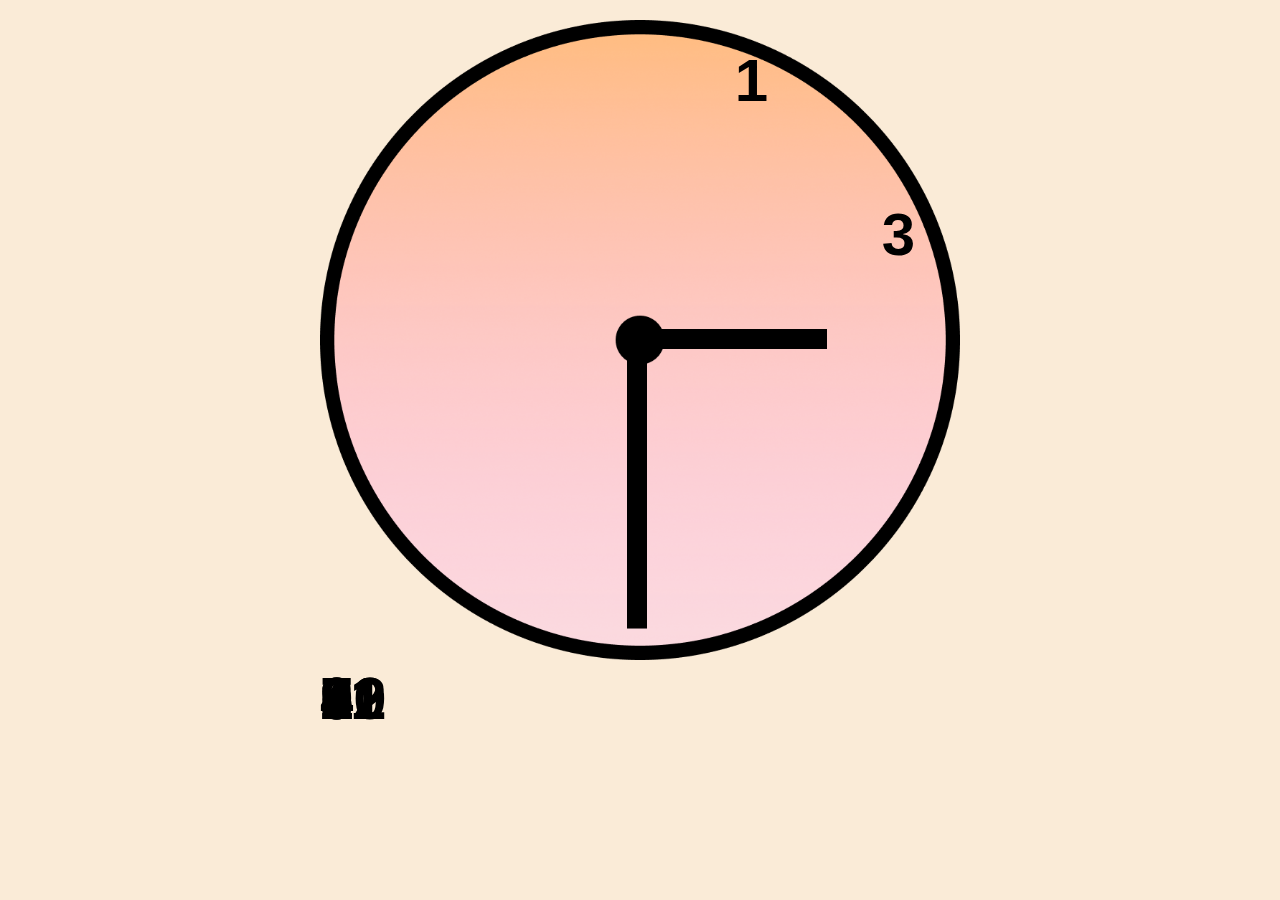
==== example/index.html @ fe60f441 "added some started code" ====
<!DOCTYPE html>
<html lang="en">
<head>
  <meta charset="UTF-8">
  <meta name="viewport" content="width=device-width, initial-scale=1.0">
  <title>Clock using absolute position</title>
  <link rel="stylesheet" href="style.css">
</head>
<body>
  
  <main>
    <div class="clock"><img src="images/elipse.png"></div>
    <div class="number one">1</div>
    <div class="number two">2</div>
    <div class="number three">3</div>
    <div class="number four">4</div>
    <div class="number five">5</div>
    <div class="number six">6</div>
    <div class="number seven">7</div>
    <div class="number eight">8</div>
    <div class="number nine">9</div>
    <div class="number ten">10</div>
    <div class="number eleven">11</div>
    <div class="number twelve">12</div>
    <div class="minute"><img src="images/minute-hand.png"></div>
    <div class="hour"><img src="images/hour-hand.png"></div>
  </main>
</body>
</html>
---- example/style.css ----
* {box-sizing: border-box;}

img {
  width:100%;
}

body {
  margin:0;
  background-color:antiquewhite;
  font-family:'Trebuchet MS', 'Lucida Sans Unicode', 'Lucida Grande', 'Lucida Sans', Arial, sans-serif
}
.number {
  font-size: 60px;
  font-weight:bold;
  position: absolute;
}

main {
  position:relative;
  width:50%;
  /* this makes the contents hve an 80px margin on top and bottom, and an auto margin on left and right which centers the content. */
  margin: 20px auto;

}
.clock {
  width:100%;
}
.hour {
  position: absolute;
  top:48%;
  left:48%;
}
.minute { 
  position: absolute;
  top:48%;
  left:48%;
}

.minute img {
  width:20px;
  height:300px;
}
.hour img {
  width:200px;
  height:20px;
}
.one {
  top: 4%;
  right: 30%;
}
.two {}
.three {
  top: 28%;
  right: 7%;
}
.four {}
.five {}
.six {}
.seven {}
.eight {}
.nine {}
.ten {}
.eleven {}
.twelve {}
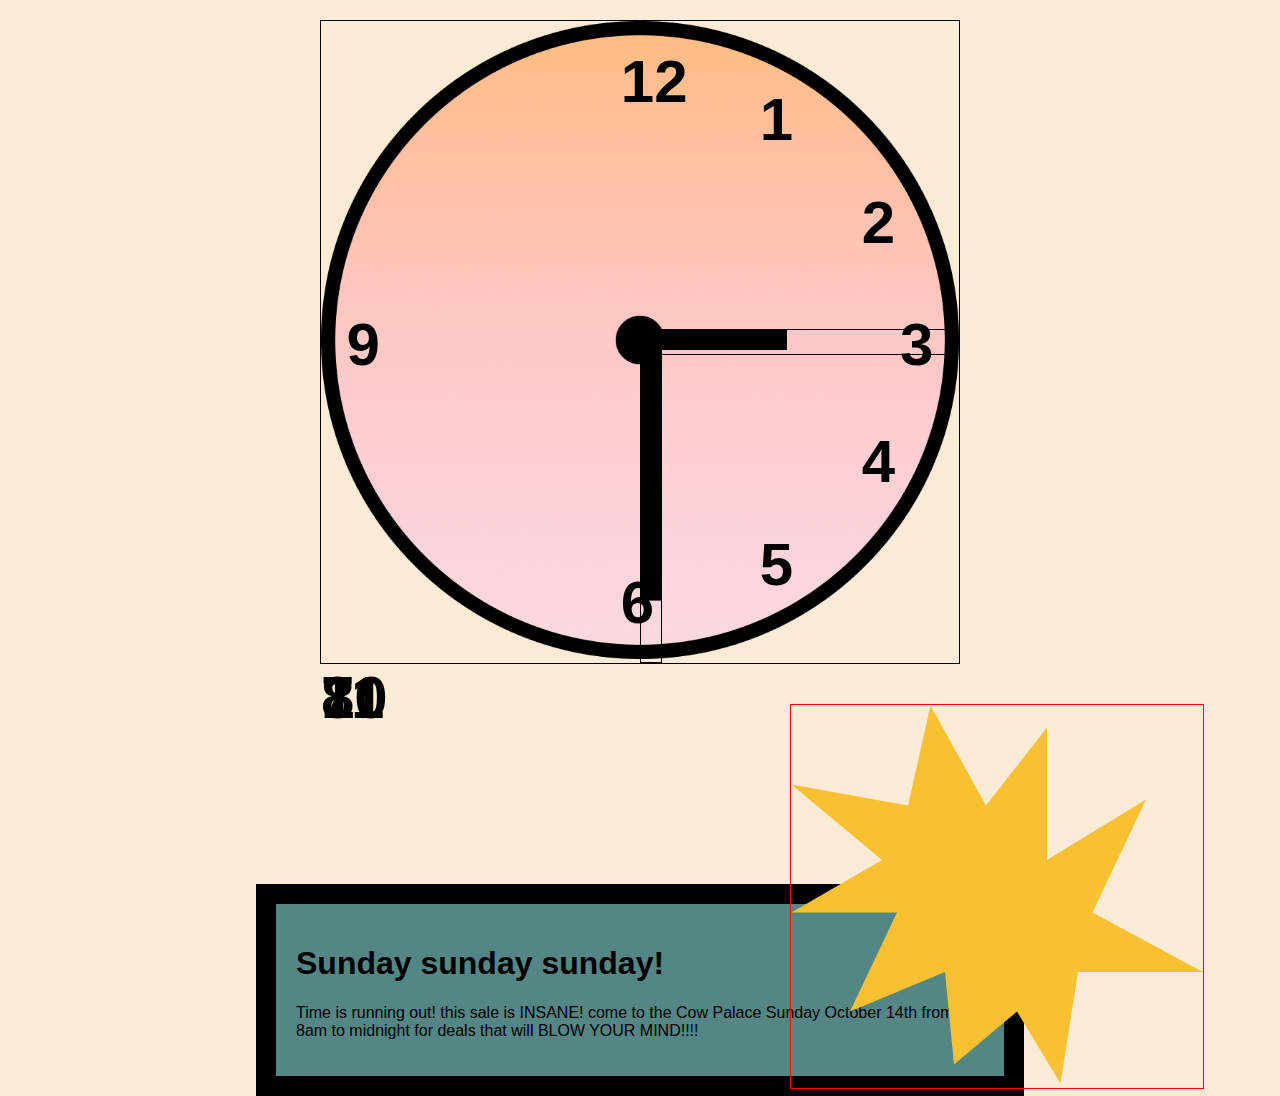
==== commit 53a72043: "added example files" ====
--- a/example/index.html
+++ b/example/index.html
@@ -25,5 +25,15 @@
     <div class="minute"><img src="images/minute-hand.png"></div>
     <div class="hour"><img src="images/hour-hand.png"></div>
   </main>
+
+
+
+  <section class="ad">
+    <h1>Sunday sunday sunday!</h1>
+    <p>Time is running out! this sale is INSANE! come to the Cow Palace Sunday October 14th from 8am to midnight for deals that will BLOW YOUR MIND!!!!</p>
+    <div class="star"><img src="images/star.png" alt=""></div>
+  </section>
+
+
 </body>
 </html>--- a/example/style.css
+++ b/example/style.css
@@ -10,9 +10,58 @@
   font-family:'Trebuchet MS', 'Lucida Sans Unicode', 'Lucida Grande', 'Lucida Sans', Arial, sans-serif
 }
 .number {
-  font-size: 60px;
   font-weight:bold;
-  position: absolute;
+  font-size:60px;
+  position:absolute;
+
+}
+
+.minute {
+  position:absolute;
+  top: 50%;
+  left: 50%;
+  border:1px solid black;
+  height:50%;
+  animation-duration: 3s;
+  animation-iteration-count: infinite;
+  animation-timing-function: linear;
+  transform-origin: top;
+  transform:rotate(0deg);
+  animation-name: rotate;
+}
+.minute:hover{
+  
+}
+
+@keyframes rotate {
+  0% { transform:rotate(0deg); }
+  100% {transform:rotate(360deg); }
+}
+
+.hour {
+  position:absolute;
+  top: 48%;
+  left: 48%;
+  border:1px solid black;
+  width:50%;
+  animation-duration: 12s;
+  animation-iteration-count: infinite;
+  animation-timing-function: linear;
+  transform-origin: left;
+  transform:rotate(0deg);
+  animation-name: rotate; 
+}
+
+.hour img {
+  width:50%;
+  height:20px;
+  text-align:center;
+}
+
+.minute img {
+  width:20px;
+  height:81%;
+  text-align:center;
 }
 
 main {
@@ -20,45 +69,66 @@
   width:50%;
   /* this makes the contents hve an 80px margin on top and bottom, and an auto margin on left and right which centers the content. */
   margin: 20px auto;
-
+  border:1px solid black;
 }
 .clock {
   width:100%;
-}
-.hour {
-  position: absolute;
-  top:48%;
-  left:48%;
-}
-.minute { 
-  position: absolute;
-  top:48%;
-  left:48%;
+  
 }
 
-.minute img {
-  width:20px;
-  height:300px;
+
+.one {
+  top:10%;
+  right:26%;
 }
-.hour img {
-  width:200px;
-  height:20px;
+.two {
+  top:26%;
+  right:10%;
 }
-.one {
-  top: 4%;
-  right: 30%;
+.three {
+  top: 45%;
+  right: 4%;
 }
-.two {}
-.three {
-  top: 28%;
-  right: 7%;
+.four {
+  bottom: 26%;
+  right: 10%;
 }
-.four {}
-.five {}
-.six {}
+.five {
+  bottom:10%;
+  right:26%;
+}
+.six {
+  bottom: 4%;
+  left: 47%;
+}
 .seven {}
 .eight {}
-.nine {}
+.nine {
+  top: 45%;
+  left: 4%;
+}
 .ten {}
 .eleven {}
-.twelve {}
+.twelve {
+  top:4%;
+  left:47%;
+}
+
+
+
+.ad {
+  
+  background-color:rgb(85, 134, 134);
+  padding:20px;
+  margin:auto;
+  margin-top:220px;
+  width:60%;
+  border:20px solid black;
+  position:relative;
+}
+.star {
+  position:absolute;
+  right: -200px;
+  top:-200px;
+  border:1px solid red;
+}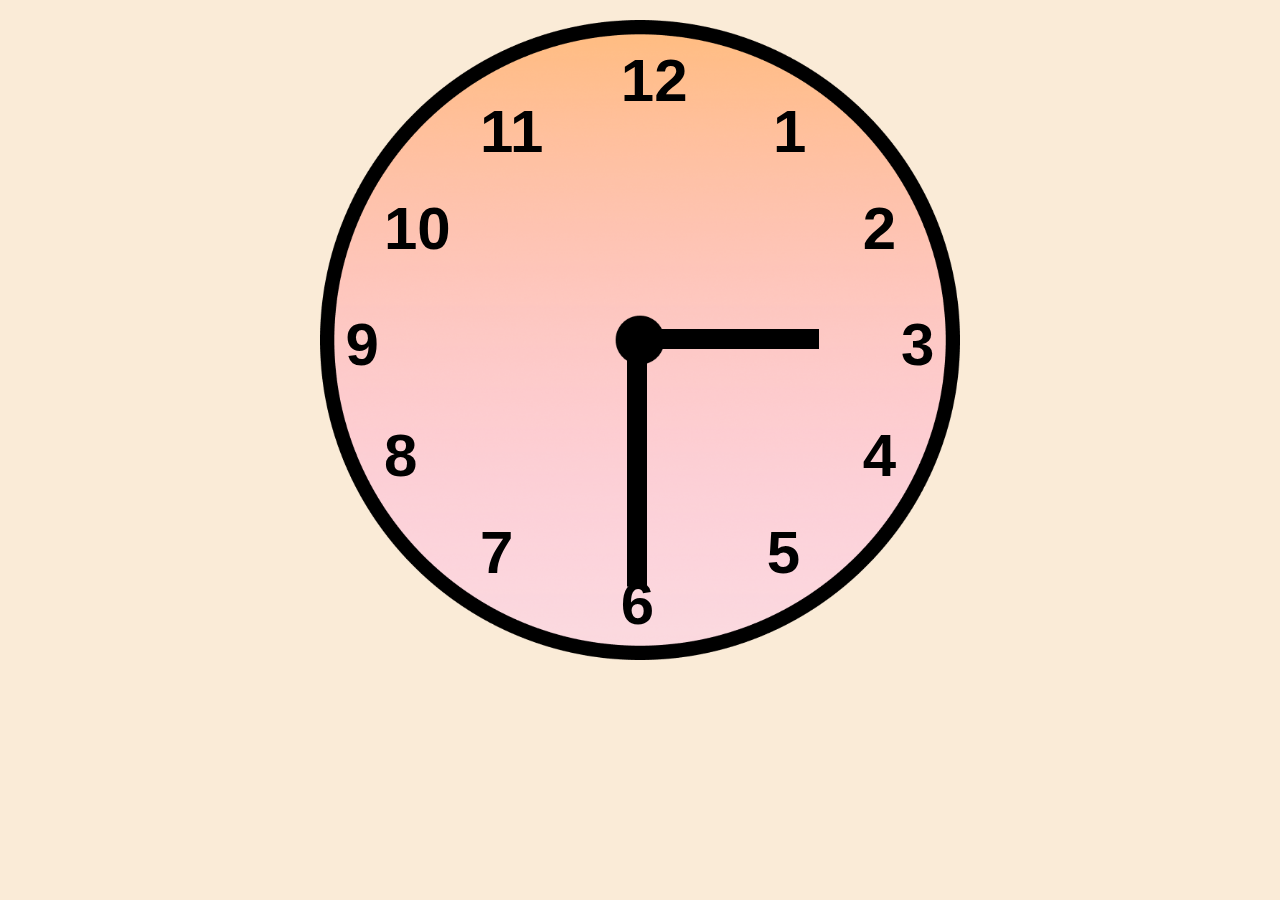
==== commit 7590d595: "updated example and cleaned up original" ====
--- a/example/index.html
+++ b/example/index.html
@@ -7,7 +7,6 @@
   <link rel="stylesheet" href="style.css">
 </head>
 <body>
-  
   <main>
     <div class="clock"><img src="images/elipse.png"></div>
     <div class="number one">1</div>
@@ -27,13 +26,5 @@
   </main>
 
 
-
-  <section class="ad">
-    <h1>Sunday sunday sunday!</h1>
-    <p>Time is running out! this sale is INSANE! come to the Cow Palace Sunday October 14th from 8am to midnight for deals that will BLOW YOUR MIND!!!!</p>
-    <div class="star"><img src="images/star.png" alt=""></div>
-  </section>
-
-
 </body>
 </html>--- a/example/style.css
+++ b/example/style.css
@@ -1,4 +1,8 @@
 * {box-sizing: border-box;}
+
+html {
+  scroll-behavior: smooth;
+}
 
 img {
   width:100%;
@@ -10,58 +14,45 @@
   font-family:'Trebuchet MS', 'Lucida Sans Unicode', 'Lucida Grande', 'Lucida Sans', Arial, sans-serif
 }
 .number {
+  position:absolute;
+  font-size: 60px;
   font-weight:bold;
-  font-size:60px;
-  position:absolute;
-
 }
-
 .minute {
   position:absolute;
-  top: 50%;
-  left: 50%;
-  border:1px solid black;
+  top:48%;
+  left:48%;
   height:50%;
-  animation-duration: 3s;
+  animation-name: rotate;
+  animation-duration: 6s;
+  animation-timing-function:linear;
   animation-iteration-count: infinite;
-  animation-timing-function: linear;
-  transform-origin: top;
-  transform:rotate(0deg);
+  transform-origin:top;
+}
+.hour {
+  position:absolute;
+  top:48%;
+  left:48%;
+  width:50%;
   animation-name: rotate;
+  animation-duration: 72s;
+  animation-timing-function:linear;
+  animation-iteration-count: infinite;
+  transform-origin:left;
 }
-.minute:hover{
-  
-}
-
 @keyframes rotate {
   0% { transform:rotate(0deg); }
-  100% {transform:rotate(360deg); }
-}
-
-.hour {
-  position:absolute;
-  top: 48%;
-  left: 48%;
-  border:1px solid black;
-  width:50%;
-  animation-duration: 12s;
-  animation-iteration-count: infinite;
-  animation-timing-function: linear;
-  transform-origin: left;
-  transform:rotate(0deg);
-  animation-name: rotate; 
-}
-
-.hour img {
-  width:50%;
-  height:20px;
-  text-align:center;
+  100% { transform:rotate(360deg); }
 }
 
 .minute img {
   width:20px;
-  height:81%;
-  text-align:center;
+  height:80%;
+}
+
+.hour img {
+  width:60%;
+  height:20px;
 }
 
 main {
@@ -69,66 +60,59 @@
   width:50%;
   /* this makes the contents hve an 80px margin on top and bottom, and an auto margin on left and right which centers the content. */
   margin: 20px auto;
-  border:1px solid black;
+  margin-bottom:-5px;
+
 }
 .clock {
   width:100%;
-  
 }
 
 
 .one {
-  top:10%;
-  right:26%;
+  top: 12%;
+  right:24%;
 }
 .two {
-  top:26%;
+  top: 27%;
   right:10%;
 }
 .three {
-  top: 45%;
+  top:45%;
   right: 4%;
 }
 .four {
-  bottom: 26%;
+  bottom: 27%;
   right: 10%;
 }
 .five {
-  bottom:10%;
-  right:26%;
+  bottom: 12%;
+  right:25%;
 }
 .six {
   bottom: 4%;
-  left: 47%;
+  left:47%;
 }
-.seven {}
-.eight {}
+.seven {
+  bottom: 12%;
+  left:25%;
+}
+.eight {
+  bottom: 27%;
+  left: 10%;
+}
 .nine {
-  top: 45%;
+  top:45%;
   left: 4%;
 }
-.ten {}
-.eleven {}
+.ten {
+  top: 27%;
+  left:10%;
+}
+.eleven {
+  top: 12%;
+  left:25%;
+}
 .twelve {
-  top:4%;
+  top: 4%;
   left:47%;
 }
-
-
-
-.ad {
-  
-  background-color:rgb(85, 134, 134);
-  padding:20px;
-  margin:auto;
-  margin-top:220px;
-  width:60%;
-  border:20px solid black;
-  position:relative;
-}
-.star {
-  position:absolute;
-  right: -200px;
-  top:-200px;
-  border:1px solid red;
-}